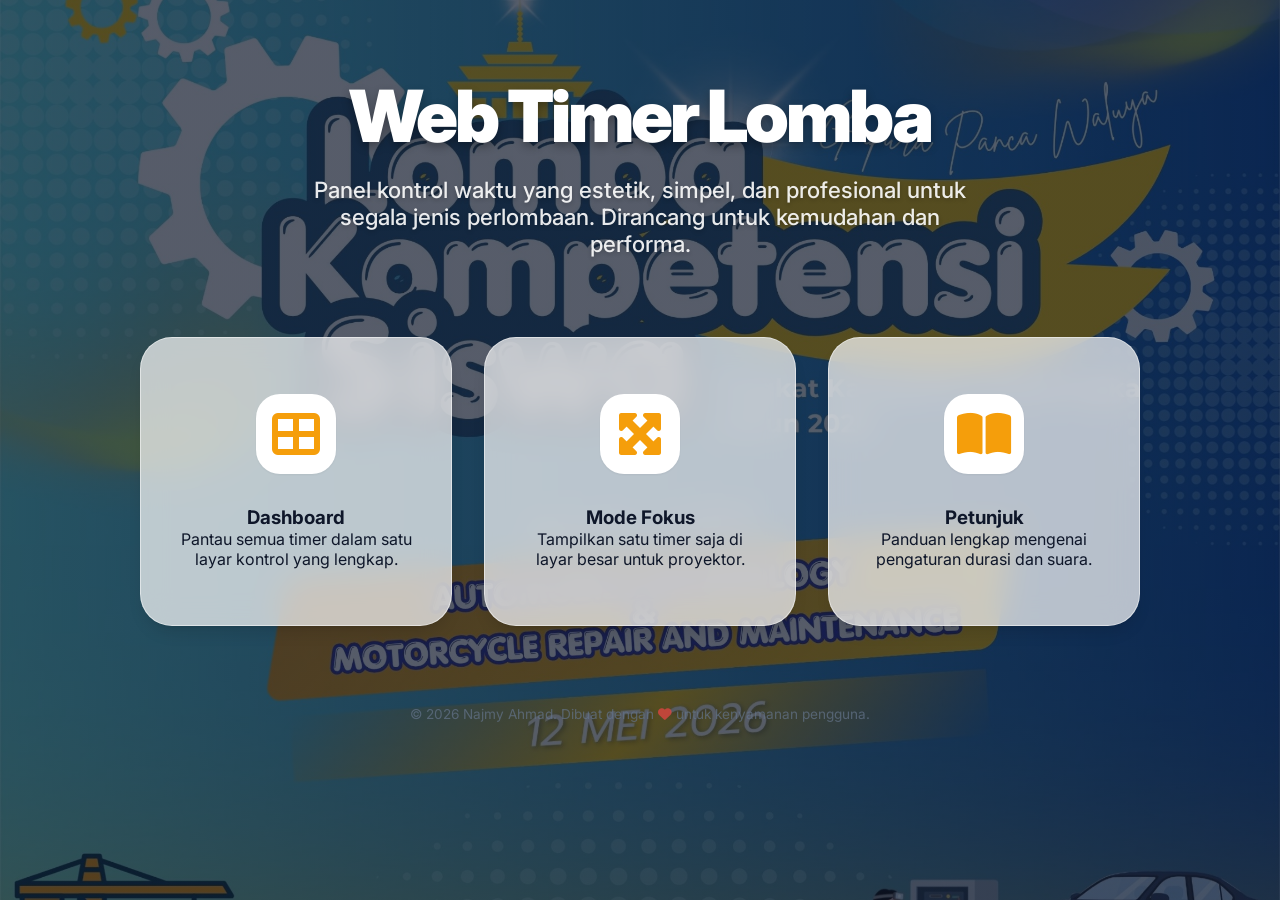
==== index.html @ 97ef630b "feat: implement timer application logic, styling, and navigation structure" ====
<!doctype html>
<html lang="id">
  <head>
    <meta charset="UTF-8" />
    <meta name="viewport" content="width=device-width, initial-scale=1.0" />
    <title>Timer Lomba</title>
    <link rel="stylesheet" href="css/style.css" />
    <link
      href="https://fonts.googleapis.com/css2?family=Inter:wght@400;500;600;700;800&family=Roboto:wght@300;400;700;900&display=swap"
      rel="stylesheet"
    />
    <link
      rel="stylesheet"
      href="https://cdnjs.cloudflare.com/ajax/libs/font-awesome/6.5.1/css/all.min.css"
    />
  </head>
  <body>
    <!-- App Container -->
    <div id="app" class="container">
      <!-- Background Decorations -->
      <div class="blob blob-1"></div>
      <div class="blob blob-2"></div>

      <!-- Header (Akan selalu tampil) -->
      <header class="app-header">
        <div
          class="app-title"
          onclick="location.hash = '#home'"
          style="cursor: pointer"
        >
          Timer Lomba
        </div>
        <div class="auto-mode-container" id="global-auto-toggle-wrapper">
          <span class="auto-mode-label">Mode Auto</span>
          <label class="switch">
            <input type="checkbox" id="auto-mode-toggle" />
            <span class="slider"></span>
          </label>
        </div>
        <nav class="tabs">
          <a href="#home" class="tab" id="tab-home">Beranda</a>
          <a href="#dashboard" class="tab" id="tab-dashboard">Dashboard</a>
          <a href="#persiapan" class="tab" id="tab-persiapan">Persiapan</a>
          <a href="#lomba" class="tab" id="tab-lomba">Lomba</a>
          <a href="#evaluasi" class="tab" id="tab-evaluasi">Evaluasi</a>
          <a href="#petunjuk" class="tab" id="tab-petunjuk">Petunjuk</a>
        </nav>
      </header>

      <!-- Main Content Area -->
      <div id="view-container">
        <!-- Content will be injected here by script.js -->
      </div>

      <!-- Footer Area -->
      <footer id="app-footer"
        style="
          margin-top: 0;
          padding: 1rem 0 1rem;
          text-align: center;
          color: var(--text-muted);
          font-size: 0.85rem;
          opacity: 0.7;
        "
      >
        &copy; 2026 Najmy Ahmad. Dibuat dengan
        <i class="fas fa-heart" style="color: var(--danger)"></i> untuk
        kenyamanan pengguna.
      </footer>
    </div>

    <!-- Modals -->
    <!-- Global Config Modal (Previously aside) -->
    <div class="modal-overlay" id="modal-settings">
      <div class="modal-content">
        <div class="modal-header">
          <h2 id="config-title">Pengaturan Timer</h2>
          <p>Sesuaikan durasi dan suara pengingat untuk timer ini.</p>
        </div>
        <div class="modal-body">
          <div class="setting-row">
            <label>Setel Durasi</label>
            <div class="duration-inputs">
              <div class="duration-box">
                <input type="number" id="cfg-hours" min="0" value="0" />
                <span>jam</span>
              </div>
              <div class="duration-box">
                <input type="number" id="cfg-mins" min="0" max="59" value="0" />
                <span>mnt</span>
              </div>
              <div class="duration-box">
                <input type="number" id="cfg-secs" min="0" max="59" value="0" />
                <span>dtk</span>
              </div>
            </div>
          </div>
          <div class="setting-row">
            <label>Suara Pengingat</label>
            <div id="sound-list" class="sound-list"></div>
            <button id="add-sound-btn" class="btn-add-sound">
              <i class="fas fa-plus"></i> Tambah Suara Baru
            </button>
          </div>
        </div>
        <div class="modal-footer">
          <button class="btn-secondary" onclick="app.closeModal('settings')">
            Batal
          </button>
          <button class="btn-primary" id="save-config-btn">
            Simpan Perubahan
          </button>
        </div>
      </div>
    </div>

    <!-- Add Timer Modal -->
    <div class="modal-overlay" id="modal-add-timer">
      <div class="modal-content">
        <div class="modal-header">
          <h2>Tambah Pewaktu Baru</h2>
          <p>Masukkan nama dan durasi awal untuk timer baru Anda.</p>
        </div>
        <div class="modal-body">
          <div class="form-group">
            <label>Nama Lomba / Tahap</label>
            <input
              type="text"
              id="add-timer-name"
              placeholder="Contoh: Babak Final"
            />
          </div>
          <div class="form-group">
            <label>Durasi (Menit)</label>
            <input type="number" id="add-timer-duration" value="5" min="1" />
          </div>
          <p
            id="add-timer-error"
            style="
              color: var(--danger);
              font-size: 0.85rem;
              margin-top: 0.5rem;
              display: none;
            "
          >
            Nama timer tidak boleh kosong!
          </p>
        </div>
        <div class="modal-footer">
          <button class="btn-secondary" onclick="app.closeModal('add-timer')">
            Batal
          </button>
          <button class="btn-primary" id="confirm-add-timer">
            Tambah Sekarang
          </button>
        </div>
      </div>
    </div>

    <!-- Delete Confirmation Modal -->
    <div class="modal-overlay" id="modal-delete-confirm">
      <div class="modal-content">
        <div class="modal-header">
          <h2 style="color: var(--danger)">Hapus Timer?</h2>
          <p>
            Tindakan ini tidak dapat dibatalkan. Timer akan dihapus permanen.
          </p>
        </div>
        <div class="modal-footer">
          <button
            class="btn-secondary"
            onclick="app.closeModal('delete-confirm')"
          >
            Batal
          </button>
          <button class="btn-danger" id="confirm-delete-timer">
            Hapus Permanen
          </button>
        </div>
      </div>
    </div>

    <!-- Quick Edit Time Modal -->
    <div class="modal-overlay" id="modal-quick-edit">
      <div class="modal-content">
        <div class="modal-header">
          <h2>Ubah Durasi</h2>
          <p>Masukkan durasi baru untuk timer yang sedang aktif.</p>
        </div>
        <div class="modal-body">
          <div class="setting-row">
            <label>Setel Durasi Baru</label>
            <div class="duration-inputs">
              <div class="duration-box">
                <input type="number" id="quick-cfg-hours" min="0" value="0" />
                <span>jam</span>
              </div>
              <div class="duration-box">
                <input type="number" id="quick-cfg-mins" min="0" max="59" value="0" />
                <span>mnt</span>
              </div>
              <div class="duration-box">
                <input type="number" id="quick-cfg-secs" min="0" max="59" value="0" />
                <span>dtk</span>
              </div>
            </div>
          </div>
        </div>
        <div class="modal-footer">
          <button class="btn-secondary" onclick="app.closeModal('quick-edit')">
            Batal
          </button>
          <button class="btn-primary" id="confirm-quick-edit">
            Simpan Durasi
          </button>
        </div>
      </div>
    </div>

    <!-- Templates -->
    <template id="template-home">
      <div class="home-view">
        <div class="home-hero">
          <h1>Web Timer Lomba</h1>
          <p>
            Panel kontrol waktu yang estetik, simpel, dan profesional untuk
            segala jenis perlombaan. Dirancang untuk kemudahan dan performa.
          </p>
        </div>
        <div class="home-options">
          <a href="#dashboard" class="home-card">
            <span
              class="icon"
              style="
                font-size: 3rem;
                margin-bottom: 2rem;
                width: 80px;
                height: 80px;
                background: white;
                display: flex;
                align-items: center;
                justify-content: center;
                border-radius: 24px;
                color: var(--accent);
                box-shadow: var(--shadow-sm);
              "
              ><i class="fas fa-th-large"></i
            ></span>
            <h3>Dashboard</h3>
            <p>Pantau semua timer dalam satu layar kontrol yang lengkap.</p>
          </a>
          <a href="#persiapan" class="home-card">
            <span
              class="icon"
              style="
                font-size: 3rem;
                margin-bottom: 2rem;
                width: 80px;
                height: 80px;
                background: white;
                display: flex;
                align-items: center;
                justify-content: center;
                border-radius: 24px;
                color: var(--accent);
                box-shadow: var(--shadow-sm);
              "
              ><i class="fas fa-expand-arrows-alt"></i
            ></span>
            <h3>Mode Fokus</h3>
            <p>Tampilkan satu timer saja di layar besar untuk proyektor.</p>
          </a>
          <a href="#petunjuk" class="home-card">
            <span
              class="icon"
              style="
                font-size: 3rem;
                margin-bottom: 2rem;
                width: 80px;
                height: 80px;
                background: white;
                display: flex;
                align-items: center;
                justify-content: center;
                border-radius: 24px;
                color: var(--accent);
                box-shadow: var(--shadow-sm);
              "
              ><i class="fas fa-book-open"></i
            ></span>
            <h3>Petunjuk</h3>
            <p>Panduan lengkap mengenai pengaturan durasi dan suara.</p>
          </a>
        </div>
      </div>
    </template>

    <template id="template-dashboard">
      <div class="dashboard-grid-view">
        <main class="timer-list" id="dashboard-timer-list">
          <!-- Timers injected here -->
        </main>
        
        <aside class="dashboard-right-panel">
          <div class="panel-content">
            <div id="selected-timer-info" class="selected-timer-title">Pilih Timer</div>
            
            <button class="btn-add-timer-text" id="panel-add-timer-btn">
              <i class="fas fa-plus"></i> Tambah pewaktu baru
            </button>
            
            <div class="digital-picker-container">
              <div class="digit-group">
                <div class="digit-val" id="picker-h">00</div>
                <div class="digit-label">jam</div>
              </div>
              <div class="digit-separator">:</div>
              <div class="digit-group">
                <div class="digit-val" id="picker-m">00</div>
                <div class="digit-label">mnt</div>
              </div>
              <div class="digit-separator">:</div>
              <div class="digit-group">
                <div class="digit-val" id="picker-s">00</div>
                <div class="digit-label">dtk</div>
              </div>
            </div>
            
            <button class="btn-main-action" id="picker-start-btn">
              <i class="fas fa-play"></i> Mulai
            </button>
          </div>

        </aside>
      </div>
    </template>

    <template id="template-focused">
      <div class="focused-view">
        <main class="timer-list" data-focused="true" id="focused-timer-list">
          <!-- Single timer injected here -->
        </main>
      </div>
    </template>

    <template id="template-petunjuk">
      <div class="guide-content">
        <h2><i class="fas fa-book-open"></i> Panduan Penggunaan Lengkap</h2>

        <div class="guide-section">
          <h3><i class="fas fa-rocket"></i> Memulai Cepat</h3>
          <p>
            Aplikasi ini dirancang untuk memudahkan manajemen waktu dalam
            perlombaan. Anda dapat memulainya melalui halaman
            <strong>Dashboard</strong> untuk mengatur semua timer secara
            kolektif, atau menggunakan <strong>Mode Fokus</strong> untuk
            menampilkan satu timer di layar proyektor.
          </p>
        </div>

        <div class="guide-section">
          <h3><i class="fas fa-sliders-h"></i> Pengaturan Timer & Suara</h3>
          <ul>
            <li>
              Klik ikon <strong>Gear</strong> <i class="fas fa-cog"></i> pada
              kartu timer untuk membuka pengaturan durasi dan suara.
            </li>
            <li>
              <strong>Durasi:</strong> Anda dapat mengatur jam, menit, dan detik
              secara presisi.
            </li>
            <li>
              <strong>Slot Suara:</strong> Anda bisa menambahkan banyak suara
              untuk satu timer (misal: bunyi "Ting" di awal, dan "Alarm" di
              akhir).
            </li>
            <li>
              <strong>Tipe Suara:</strong>
              <ul>
                <li>
                  <code>Mulai</code>: Bunyi akan diputar saat timer dijalankan
                  dan berhenti otomatis pada detik ke-X.
                </li>
                <li>
                  <code>Selesai</code>: Bunyi akan diputar saat sisa waktu
                  mencapai X detik terakhir (Count down).
                </li>
                <li>
                  <code>Berputar (Loop)</code>: Bunyi akan diputar terus menerus
                  selama timer berjalan.
                </li>
              </ul>
            </li>
          </ul>
        </div>

        <div class="guide-section">
          <h3><i class="fas fa-magic"></i> Mode Otomatis (Auto Mode)</h3>
          <p>
            Aktifkan saklar <strong>Mode Auto</strong> di bagian header. Dengan
            fitur ini:
          </p>
          <ul>
            <li>
              Saat timer <strong>Persiapan</strong> selesai, sistem akan
              otomatis berpindah ke halaman <strong>Lomba</strong> dan
              menjalankan timer.
            </li>
            <li>
              Setelah <strong>Lomba</strong> selesai, sistem akan berpindah ke
              <strong>Evaluasi</strong>.
            </li>
            <li>
              Fitur ini sangat berguna agar operator tidak perlu melakukan klik
              manual setiap pergantian tahap.
            </li>
          </ul>
        </div>

        <div class="guide-section">
          <h3><i class="fas fa-tv"></i> Mode Fokus & Proyektor</h3>
          <p>
            Gunakan menu <strong>Persiapan</strong>, <strong>Lomba</strong>,
            atau <strong>Evaluasi</strong> di navigasi atas untuk menampilkan
            timer dalam ukuran raksasa. Tampilan ini dirancang khusus agar mudah
            terlihat oleh peserta dari jarak jauh melalui proyektor.
          </p>
        </div>

        <div class="guide-section">
          <h3><i class="fas fa-plus-circle"></i> Menambah & Menghapus Timer</h3>
          <p>
            Di halaman Dashboard, Anda dapat menambah timer baru dengan nama
            kustom. Anda juga dapat menghapus timer yang tidak diperlukan
            melalui tombol <i class="fas fa-trash-alt"></i> pada masing-masing
            kartu.
          </p>
        </div>

        <a href="#home" class="back-link"
          ><i class="fas fa-arrow-left"></i> Kembali ke Beranda</a
        >
      </div>
    </template>

    <script src="js/script.js"></script>
  </body>
</html>
---- css/style.css ----
:root {
  --bg-color: #f8fafc;
  --card-bg: rgba(255, 255, 255, 0.8);
  --text-main: #0f172a;
  --text-muted: #64748b;
  --accent: #f59e0b; /* Amber/Orange like reference */
  --accent-hover: #d97706;
  --accent-light: rgba(245, 158, 11, 0.1);
  --border-color: rgba(226, 232, 240, 0.8);
  --success: #10b981;
  --danger: #ef4444;
  --shadow-sm: 0 1px 2px 0 rgb(0 0 0 / 0.05);
  --shadow: 0 10px 15px -3px rgb(0 0 0 / 0.1), 0 4px 6px -4px rgb(0 0 0 / 0.1);
  --shadow-lg:
    0 20px 25px -5px rgb(0 0 0 / 0.1), 0 8px 10px -6px rgb(0 0 0 / 0.1);
  --glass-bg: rgba(255, 255, 255, 0.7);
  --glass-border: rgba(255, 255, 255, 0.5);
}

* {
  box-sizing: border-box;
  margin: 0;
  padding: 0;
  font-family:
    "Inter",
    -apple-system,
    sans-serif;
}

.hidden {
  display: none !important;
}

body {
  background: #f8fafc;
  color: var(--text-main);
  min-height: 100vh;
  padding: 0;
  overflow-x: hidden;
  transition: background 0.5s ease;
}

/* Base Body Style for home view */
body.home-active {
  background:
    linear-gradient(rgba(15, 23, 42, 0.7), rgba(15, 23, 42, 0.7)),
    url("../assets/bg.jpeg") no-repeat center center fixed;
  background-size: cover;
}

/* For other views, use a lighter version of the background */
body:not(.home-active) {
  background:
    linear-gradient(rgba(241, 245, 249, 0.9), rgba(241, 245, 249, 0.9)),
    url("../assets/bg.jpeg") no-repeat center center fixed;
  background-size: cover;
}

.container {
  width: 100%;
  max-width: 100%;
  margin: 0;
  padding: 1rem 1.5rem;
  min-height: 100vh;
  display: flex;
  flex-direction: column;
}

/* SPA Views Layouts */
.dashboard-grid-view {
  display: grid;
  grid-template-columns: 1.2fr 0.8fr; /* Give more space to cards */
  gap: 1.5rem;
  align-items: stretch;
  animation: fadeIn 0.5s ease-out;
  width: 100%;
  margin: 0;
  flex: 1; /* Stretch to fill container */
  min-height: 0; /* Allow inner scrolling */
}

.focused-view {
  display: flex;
  justify-content: center;
  align-items: center;
  min-height: 60vh;
  width: 100%;
  animation: scaleIn 0.4s ease-out;
}

/* Header & Tabs */
.app-header {
  display: flex;
  justify-content: space-between;
  align-items: center;
  margin-bottom: 1.5rem;
  padding: 1rem 2rem;
  background: var(--glass-bg);
  backdrop-filter: blur(12px);
  border-radius: 20px;
  border: 1px solid var(--glass-border);
  box-shadow: var(--shadow);
  z-index: 100;
}

.app-title {
  font-size: 1.5rem;
  font-weight: 800;
  letter-spacing: -1px;
  color: var(--text-main);
  display: flex;
  align-items: center;
  gap: 0.75rem;
}

.app-title::before {
  content: "";
  width: 12px;
  height: 12px;
  background: var(--accent);
  border-radius: 50%;
  box-shadow: 0 0 10px var(--accent);
}

.tabs {
  display: flex;
  gap: 0.5rem;
  background: rgba(0, 0, 0, 0.05);
  padding: 0.4rem;
  border-radius: 12px;
}

.tab {
  font-weight: 600;
  color: var(--text-muted);
  text-decoration: none;
  padding: 0.6rem 1.2rem;
  border-radius: 8px;
  transition: all 0.2s cubic-bezier(0.4, 0, 0.2, 1);
  font-size: 0.9rem;
}

.tab:hover {
  color: var(--text-main);
  background: rgba(255, 255, 255, 0.5);
}

.tab.active {
  color: white;
  background: var(--accent);
  box-shadow: 0 4px 12px rgba(99, 102, 241, 0.3);
}

/* Timer Cards */
.timer-list {
  display: flex;
  flex-direction: column;
  gap: 1.5rem;
  overflow-y: auto;
  padding-right: 0.5rem;
  height: 100%;
}

/* On dashboard, make cards fill available vertical space */
#dashboard-timer-list .timer-card {
  flex: 1;
  min-height: 280px; /* Even larger */
}

/* Custom Scrollbar */
.timer-list::-webkit-scrollbar {
  width: 6px;
}

.timer-list::-webkit-scrollbar-thumb {
  background: #e2e8f0;
  border-radius: 10px;
}

.timer-list::-webkit-scrollbar-track {
  background: transparent;
}

.timer-card {
  background: var(--glass-bg);
  backdrop-filter: blur(10px);
  border-radius: 40px;
  padding: 4rem 3rem; /* Reduced horizontal padding to prevent collision */
  box-shadow: var(--shadow);
  display: flex;
  justify-content: space-between;
  align-items: center;
  position: relative;
  border: 1px solid var(--glass-border);
  transition: all 0.4s cubic-bezier(0.4, 0, 0.2, 1);
  overflow: hidden;
  cursor: pointer;
}

.timer-card::after {
  content: "";
  position: absolute;
  top: 0;
  left: 0;
  width: 6px;
  height: 100%;
  background: #e2e8f0;
  transition: background 0.3s;
}

.timer-card.active-timer {
  transform: scale(1.01);
  box-shadow: var(--shadow-lg);
  border-color: rgba(99, 102, 241, 0.3);
}

.timer-card.selected-card {
  border-color: var(--accent);
  background: #f0f4ff;
  box-shadow: var(--shadow-lg);
}

.timer-card.active-timer::after {
  background: var(--accent);
}

.timer-info h2 {
  font-size: 0.85rem;
  color: var(--accent);
  margin-bottom: 0.5rem;
  font-weight: 800;
  text-transform: uppercase;
  letter-spacing: 1.5px;
}

.timer-card .time-display {
  font-family: "Roboto", sans-serif;
  font-size: 6.5rem; /* Slightly smaller to fit better */
  font-weight: 700;
  color: var(--text-main);
  font-variant-numeric: tabular-nums;
  letter-spacing: -3px;
}

/* Focused View Layout */
.focused-view {
  display: flex;
  justify-content: center;
  align-items: center;
  min-height: 70vh;
  width: 100%;
  animation: scaleIn 0.4s ease-out;
}

.timer-list[data-focused="true"] {
  width: 100%;
  max-width: 1200px;
  margin: 0 auto;
}

.timer-list[data-focused="true"] .timer-card {
  padding: 6rem 4rem;
  flex-direction: column;
  text-align: center;
  gap: 4rem;
  background: var(--glass-bg);
  backdrop-filter: blur(20px);
  border-radius: 40px;
  box-shadow: var(--shadow-lg);
  border: 1px solid var(--glass-border);
}

.timer-list[data-focused="true"] .timer-card::after {
  width: 100%;
  height: 8px;
  top: 0;
  left: 0;
}

.timer-list[data-focused="true"] .timer-info h2 {
  font-size: 1.75rem;
  margin-bottom: 1.5rem;
}

.timer-list[data-focused="true"] .time-display {
  font-size: 12rem;
  line-height: 0.9;
}

.timer-list[data-focused="true"] .btn-circle {
  width: 90px;
  height: 90px;
}

.timer-list[data-focused="true"] .btn-circle i {
  font-size: 2.25rem;
}

.progress-bar-container {
  position: absolute;
  bottom: 0;
  left: 0;
  width: 100%;
  height: 6px;
  background: rgba(0, 0, 0, 0.03);
}

.progress-bar {
  height: 100%;
  background: #f59e0b; /* Fixed Orange like reference */
  width: 0%;
  transition: width 1s linear;
}

.timer-actions {
  display: flex;
  align-items: center;
  gap: 0.75rem;
  flex-shrink: 0; /* Prevent buttons from being squashed */
}

.btn-circle {
  width: 90px;
  height: 90px;
  border-radius: 24px;
  border: 1px solid var(--border-color);
  background: white;
  display: flex;
  align-items: center;
  justify-content: center;
  cursor: pointer;
  transition: all 0.3s cubic-bezier(0.4, 0, 0.2, 1);
  color: var(--text-main);
}

.btn-circle i {
  font-size: 1.5rem;
}

.btn-circle:hover {
  background: #f8fafc;
  transform: translateY(-2px);
  border-color: var(--accent);
  color: var(--accent);
}

.btn-circle.play-btn {
  background: var(--accent);
  color: white;
  border: none;
}

.btn-circle.play-btn:hover {
  background: var(--accent-hover);
  box-shadow: 0 8px 15px rgba(99, 102, 241, 0.3);
}

.btn-delete-timer {
  color: var(--danger);
}

.btn-delete-timer:hover {
  background: #fff1f2;
  color: var(--danger);
  border-color: var(--danger);
}

/* Dashboard Right Panel Styles */
.dashboard-right-panel {
  background: white;
  border-radius: 30px;
  box-shadow: var(--shadow);
  display: flex;
  flex-direction: column;
  overflow: hidden;
  height: 100%;
  border: 1px solid var(--border-color);
}

.panel-tabs {
  display: flex;
  border-bottom: 1px solid var(--border-color);
  background: #fcfcfc;
}

.panel-tab {
  flex: 1;
  padding: 1.5rem;
  background: none;
  border: none;
  font-weight: 600;
  color: var(--text-muted);
  cursor: pointer;
  font-size: 1rem;
  transition: all 0.2s;
  position: relative;
}

.panel-tab.active {
  color: var(--accent);
}

.panel-tab.active::after {
  content: "";
  position: absolute;
  bottom: 0;
  left: 20%;
  right: 20%;
  height: 3px;
  background: var(--accent);
  border-radius: 3px 3px 0 0;
}

.panel-content {
  padding: 3rem;
  display: flex;
  flex-direction: column;
  align-items: center;
  justify-content: center;
  gap: 3rem;
  flex: 1;
}

.selected-timer-title {
  font-size: 1.5rem;
  font-weight: 700;
  color: var(--accent);
  text-align: center;
  margin-bottom: -1rem;
}

.btn-add-timer-text {
  background: none;
  border: none;
  color: var(--accent);
  font-weight: 600;
  font-size: 1rem;
  cursor: pointer;
  display: flex;
  align-items: center;
  gap: 0.75rem;
}

.digital-picker-container {
  display: flex;
  align-items: center;
  gap: 0.75rem;
  padding: 2.5rem;
  background: #f8f9fa;
  border-radius: 24px;
  width: 100%;
  justify-content: center;
  box-shadow: inset 0 2px 8px rgba(0, 0, 0, 0.05);
}

.digit-group {
  display: flex;
  flex-direction: column;
  align-items: center;
  gap: 0.5rem;
}

.digit-val {
  font-family: "Roboto", sans-serif;
  font-size: 10rem;
  font-weight: 300;
  color: var(--text-main);
  font-variant-numeric: tabular-nums;
  cursor: pointer;
  letter-spacing: -5px;
  line-height: 1;
}

.digit-label {
  font-size: 0.85rem;
  color: #aaa;
  text-transform: lowercase;
}

.digit-separator {
  font-size: 3rem;
  color: #ddd;
  padding-bottom: 2rem;
}

.btn-main-action {
  width: 100%;
  padding: 1.5rem;
  background: linear-gradient(135deg, var(--accent), var(--accent-hover));
  color: white;
  border: none;
  border-radius: 16px;
  font-size: 1.25rem;
  font-weight: 700;
  cursor: pointer;
  display: flex;
  align-items: center;
  justify-content: center;
  gap: 1rem;
  box-shadow: 0 8px 20px rgba(99, 102, 241, 0.3);
  transition: all 0.3s;
}

.btn-main-action:hover {
  transform: translateY(-2px);
  box-shadow: 0 12px 25px rgba(99, 102, 241, 0.4);
}

.footer-ad {
  margin-top: auto;
  padding: 2rem;
  background: #fafafa;
  border-top: 1px solid var(--border-color);
}

.ad-content {
  display: flex;
  align-items: center;
  gap: 1.25rem;
}

.ad-icon {
  width: 50px;
  height: 50px;
  background: #4ade80;
  color: white;
  border-radius: 12px;
  display: flex;
  align-items: center;
  justify-content: center;
  font-size: 1.5rem;
}

.ad-text {
  display: flex;
  flex-direction: column;
}

.ad-text strong {
  font-size: 1rem;
  color: #333;
}

.ad-text span {
  font-size: 0.85rem;
  color: #888;
}

/* Config Panel - Side Drawer Style */
.config-panel {
  background: var(--glass-bg);
  backdrop-filter: blur(20px);
  border-radius: 24px;
  padding: 2.5rem;
  box-shadow: var(--shadow-lg);
  border: 1px solid var(--glass-border);
  height: calc(100vh - 4rem);
  position: sticky;
  top: 2rem;
  overflow-y: auto;
  display: flex;
  flex-direction: column;
}

.config-header {
  display: flex;
  justify-content: space-between;
  align-items: center;
  margin-bottom: 2.5rem;
}

.config-header h3 {
  font-size: 1.25rem;
  font-weight: 800;
  letter-spacing: -0.5px;
}

.setting-row {
  margin-bottom: 2rem;
}
.setting-row label {
  display: block;
  font-weight: 700;
  margin-bottom: 1rem;
  font-size: 0.9rem;
  color: var(--text-main);
}

.duration-inputs {
  display: flex;
  gap: 1rem;
}
.duration-box {
  flex: 1;
}
.duration-box input {
  width: 100%;
  height: 54px;
  font-size: 1.25rem;
  font-weight: 700;
  text-align: center;
  border: 1px solid var(--border-color);
  border-radius: 12px;
  background: white;
  transition: border 0.2s;
}

.duration-box input:focus {
  outline: none;
  border-color: var(--accent);
}

.duration-box span {
  display: block;
  font-size: 0.75rem;
  text-align: center;
  margin-top: 0.5rem;
  color: var(--text-muted);
  font-weight: 600;
}

.sound-item {
  background: white;
  border: 1px solid var(--border-color);
  padding: 1.5rem;
  border-radius: 16px;
  margin-bottom: 1.25rem;
  box-shadow: var(--shadow-sm);
}

.sound-item-header {
  display: flex;
  justify-content: space-between;
  align-items: center;
  margin-bottom: 1rem;
}

.btn-add-sound {
  width: 100%;
  padding: 1rem;
  border: 2px dashed var(--border-color);
  background: transparent;
  color: var(--text-muted);
  border-radius: 16px;
  cursor: pointer;
  font-weight: 700;
  transition: all 0.2s;
}

.btn-add-sound:hover {
  border-color: var(--accent);
  color: var(--accent);
  background: var(--accent-light);
}

.main-action-btn {
  width: 100%;
  padding: 1.2rem;
  background: var(--accent);
  color: white;
  border: none;
  border-radius: 16px;
  font-size: 1.1rem;
  font-weight: 700;
  cursor: pointer;
  margin-top: auto;
  box-shadow: 0 8px 20px rgba(99, 102, 241, 0.3);
  transition: all 0.3s;
}

.main-action-btn:hover {
  transform: translateY(-2px);
  box-shadow: 0 12px 25px rgba(99, 102, 241, 0.4);
}

/* Modal System Improvements */
.modal-overlay {
  position: fixed;
  top: 0;
  left: 0;
  width: 100%;
  height: 100%;
  background: rgba(0, 0, 0, 0.6);
  backdrop-filter: blur(8px);
  display: flex;
  align-items: center;
  justify-content: center;
  z-index: 2000;
  opacity: 0;
  visibility: hidden;
  transition: all 0.3s ease;
  padding: 1rem;
}

.modal-overlay.show {
  opacity: 1;
  visibility: visible;
}

.modal-content {
  background: white;
  width: 100%;
  max-width: 600px; /* Larger for settings */
  max-height: 90vh; /* Allow scrolling */
  border-radius: 32px;
  padding: 2.5rem;
  box-shadow: var(--shadow-lg);
  transform: translateY(20px);
  transition: all 0.3s cubic-bezier(0.175, 0.885, 0.32, 1.275);
  display: flex;
  flex-direction: column;
  overflow: hidden;
}

.modal-overlay.show .modal-content {
  transform: translateY(0);
}

.modal-header {
  margin-bottom: 2rem;
  text-align: center;
  flex-shrink: 0;
}

.modal-body {
  overflow-y: auto;
  padding-right: 0.5rem;
  margin-bottom: 1rem;
}

/* Custom Scrollbar for Modal Body */
.modal-body::-webkit-scrollbar {
  width: 6px;
}
.modal-body::-webkit-scrollbar-thumb {
  background: rgba(0, 0, 0, 0.1);
  border-radius: 10px;
}

.modal-footer {
  display: flex;
  gap: 1rem;
  margin-top: auto;
  padding-top: 1.5rem;
  border-top: 1px solid var(--border-color);
  flex-shrink: 0;
}

/* Guide Content Styling */
.guide-content {
  background: var(--glass-bg);
  backdrop-filter: blur(15px);
  padding: 4rem 3rem;
  border-radius: 32px;
  box-shadow: var(--shadow);
  max-width: 900px;
  margin: 2rem auto;
  border: 1px solid var(--glass-border);
  animation: fadeIn 0.5s ease-out;
}

.guide-content h2 {
  margin-bottom: 2.5rem;
  color: var(--accent);
  display: flex;
  align-items: center;
  gap: 0.75rem;
  font-size: 2rem;
  font-weight: 800;
}

.guide-section {
  margin-bottom: 3rem;
}

.guide-section h3 {
  margin: 2rem 0 1rem;
  font-size: 1.25rem;
  color: var(--text-main);
  display: flex;
  align-items: center;
  gap: 0.5rem;
  font-weight: 800;
}

.guide-section h3 i {
  color: var(--accent);
  font-size: 1rem;
}

.guide-content ul {
  padding-left: 1.5rem;
  margin-bottom: 1.5rem;
}

.guide-content li {
  margin-bottom: 1rem;
  color: var(--text-muted);
  line-height: 1.7;
  font-size: 1rem;
}

.guide-content strong {
  color: var(--text-main);
  font-weight: 700;
}

.guide-content code {
  background: rgba(99, 102, 241, 0.1);
  color: var(--accent);
  padding: 0.2rem 0.5rem;
  border-radius: 6px;
  font-family: "Monaco", "Consolas", monospace;
  font-size: 0.9rem;
}

.back-link {
  display: inline-flex;
  align-items: center;
  gap: 0.5rem;
  margin-top: 2rem;
  color: white;
  background: var(--accent);
  padding: 1rem 2rem;
  border-radius: 16px;
  text-decoration: none;
  font-weight: 700;
  transition: all 0.3s;
  box-shadow: 0 4px 12px rgba(99, 102, 241, 0.3);
}

.back-link:hover {
  transform: translateX(-5px);
  background: var(--accent-hover);
}

.badge {
  background: var(--accent);
  color: white;
  padding: 4px 10px;
  border-radius: 8px;
  font-size: 0.75rem;
  font-weight: 800;
  vertical-align: middle;
  margin-left: 8px;
}

/* Home Page Styles */
.home-view {
  padding: 4rem 0;
  text-align: center;
  max-width: 1000px;
  margin: 0 auto;
}

.home-hero {
  margin-bottom: 5rem;
}

.home-hero h1 {
  font-size: 4.5rem;
  font-weight: 900;
  color: white;
  margin-bottom: 1.5rem;
  letter-spacing: -3px;
  line-height: 1;
  text-shadow: 0 4px 10px rgba(0, 0, 0, 0.3);
}

.home-hero p {
  color: rgba(255, 255, 255, 0.9);
  font-size: 1.4rem;
  max-width: 700px;
  margin: 0 auto;
  font-weight: 500;
  text-shadow: 0 2px 4px rgba(0, 0, 0, 0.2);
}

.home-options {
  display: grid;
  grid-template-columns: repeat(3, 1fr);
  gap: 2rem;
}

.home-card {
  background: var(--glass-bg);
  backdrop-filter: blur(15px);
  padding: 3.5rem 2rem;
  border-radius: 32px;
  text-align: center;
  text-decoration: none;
  color: var(--text-main);
  box-shadow: var(--shadow);
  transition: all 0.4s cubic-bezier(0.175, 0.885, 0.32, 1.275);
  border: 1px solid var(--glass-border);
  display: flex;
  flex-direction: column;
  align-items: center;
}

.home-card:hover {
  transform: translateY(-15px) scale(1.02);
  box-shadow: var(--shadow-lg);
  border-color: var(--accent);
}

/* Form & Button Styles */
.form-group {
  margin-bottom: 1.5rem;
  text-align: left;
}

.form-group label {
  display: block;
  font-weight: 700;
  margin-bottom: 0.5rem;
  font-size: 0.9rem;
  color: var(--text-main);
}

.form-group input {
  width: 100%;
  padding: 1rem;
  border-radius: 12px;
  border: 1px solid var(--border-color);
  font-size: 1rem;
  transition: border-color 0.2s;
}

.form-group input:focus {
  outline: none;
  border-color: var(--accent);
}

.btn-primary,
.btn-secondary,
.btn-danger {
  padding: 1rem 1.5rem;
  border-radius: 14px;
  font-weight: 700;
  cursor: pointer;
  transition: all 0.3s;
  border: none;
  display: inline-flex;
  align-items: center;
  justify-content: center;
  gap: 0.5rem;
  font-size: 0.95rem;
}

.btn-primary {
  background: var(--accent);
  color: white;
  box-shadow: 0 4px 12px rgba(99, 102, 241, 0.2);
}

.btn-primary:hover {
  background: var(--accent-hover);
  transform: translateY(-2px);
  box-shadow: 0 6px 15px rgba(99, 102, 241, 0.3);
}

.btn-secondary {
  background: #f1f5f9;
  color: var(--text-main);
  border: 1px solid var(--border-color);
}

.btn-secondary:hover {
  background: #e2e8f0;
  transform: translateY(-2px);
}

.btn-danger {
  background: var(--danger);
  color: white;
  box-shadow: 0 4px 12px rgba(239, 68, 68, 0.2);
}

.btn-danger:hover {
  background: #dc2626;
  transform: translateY(-2px);
  box-shadow: 0 6px 15px rgba(239, 68, 68, 0.3);
}

/* Add Timer Button in Dashboard */
.add-timer-container {
  padding: 3rem;
  background: rgba(99, 102, 241, 0.03);
  border: 2px dashed var(--border-color);
  border-radius: 32px;
  display: flex;
  justify-content: center;
  align-items: center;
  margin-top: 2rem;
  transition: all 0.3s;
}

.add-timer-container:hover {
  background: rgba(99, 102, 241, 0.06);
  border-color: var(--accent);
}

.btn-add-timer-large {
  background: var(--accent);
  color: white;
  border: none;
  padding: 1.2rem 2.5rem;
  border-radius: 20px;
  font-size: 1.1rem;
  font-weight: 800;
  cursor: pointer;
  display: flex;
  align-items: center;
  gap: 0.75rem;
  box-shadow: 0 10px 25px rgba(99, 102, 241, 0.3);
  transition: all 0.4s cubic-bezier(0.175, 0.885, 0.32, 1.275);
}

.btn-add-timer-large:hover {
  transform: scale(1.05) translateY(-5px);
  box-shadow: 0 15px 30px rgba(99, 102, 241, 0.4);
  background: var(--accent-hover);
}

/* Animations */
@keyframes fadeIn {
  from {
    opacity: 0;
    transform: translateY(20px);
  }
  to {
    opacity: 1;
    transform: translateY(0);
  }
}
/* Mobile & Tablet Optimizations */
@media (max-width: 1024px) {
  .dashboard-grid-view {
    grid-template-columns: 1fr;
  }
  .home-options {
    grid-template-columns: repeat(2, 1fr);
  }
}

@media (max-width: 768px) {
  .container {
    padding: 1rem;
  }

  .app-header {
    flex-direction: column;
    gap: 1.5rem;
    text-align: center;
    align-items: center;
    padding: 1.5rem 1rem;
    margin-bottom: 2rem;
  }

  .tabs {
    width: 100%;
    overflow-x: auto;
    padding: 0.5rem;
    justify-content: flex-start;
    -webkit-overflow-scrolling: touch;
    gap: 0.5rem;
  }

  .tab {
    white-space: nowrap;
    flex-shrink: 0;
    font-size: 0.8rem;
    padding: 0.6rem 1rem;
  }

  .home-view {
    padding: 2rem 1rem;
  }
  .home-hero h1 {
    font-size: 2.5rem !important;
    letter-spacing: -1.5px;
  }
  .home-hero p {
    font-size: 1.1rem !important;
  }
  .home-options {
    grid-template-columns: 1fr !important;
    gap: 1.5rem;
  }
  .home-card {
    padding: 2.5rem 1.5rem;
  }

  .timer-card {
    flex-direction: column;
    text-align: center;
    gap: 1.5rem;
    padding: 1.5rem !important;
  }

  .timer-card .time-display {
    font-size: 3rem !important;
  }

  .timer-list[data-focused="true"] .time-display {
    font-size: 5rem !important;
  }

  .modal-content {
    width: 95% !important;
    padding: 1.5rem !important;
    border-radius: 24px;
  }

  .modal-header h2 {
    font-size: 1.3rem;
  }

  .duration-inputs {
    flex-direction: row;
    gap: 0.5rem;
  }

  .guide-content {
    padding: 2rem 1.5rem;
    margin: 1rem 0;
  }

  .guide-content h2 {
    font-size: 1.5rem;
  }
}

@media (max-width: 480px) {
  .home-hero h1 {
    font-size: 2rem !important;
  }
  .timer-list[data-focused="true"] .time-display {
    font-size: 4rem !important;
  }
  .btn-add-timer-large {
    padding: 1rem 1.5rem;
    font-size: 1rem;
  }
}
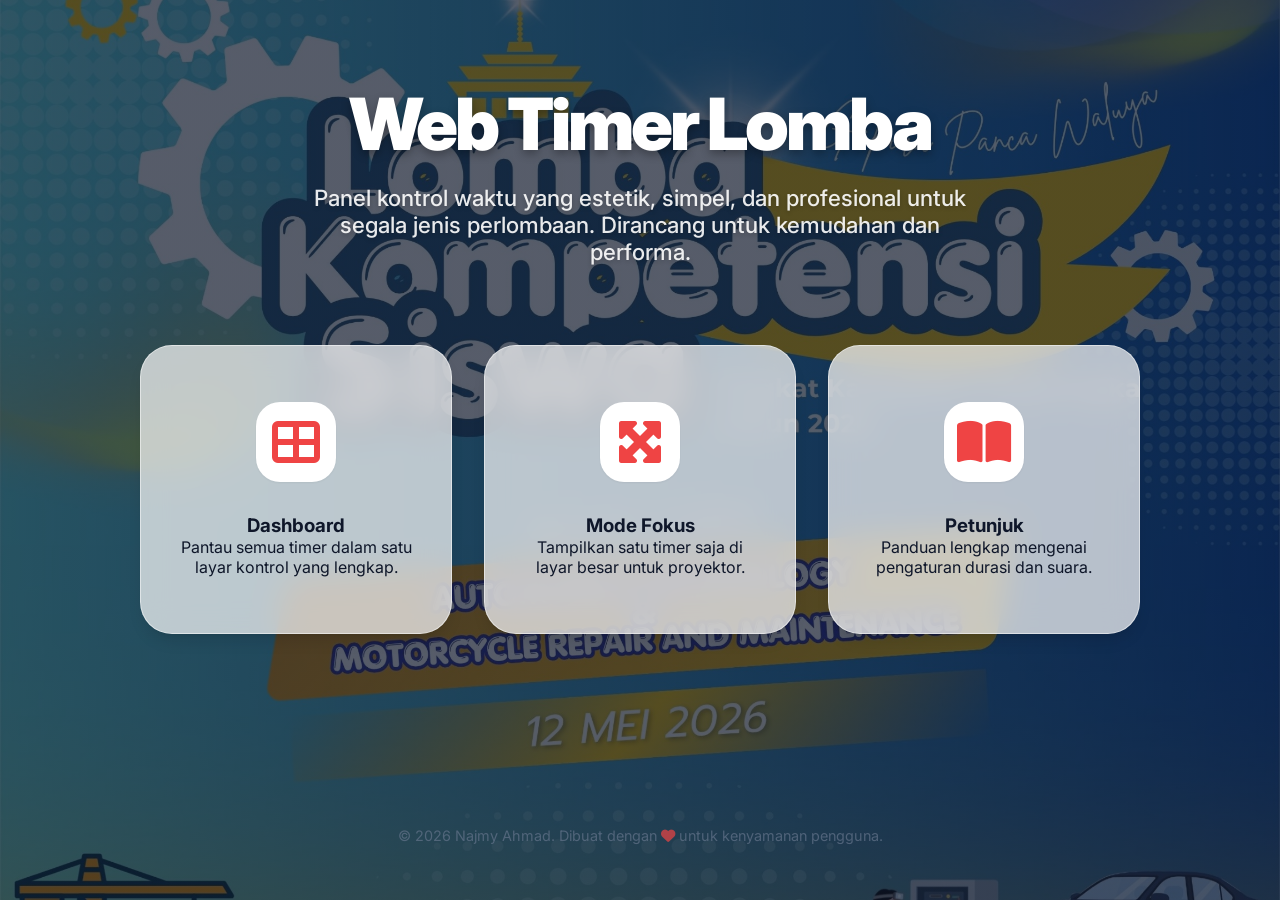
==== commit e5fda3db: "feat: initialize project structure with dashboard UI and timer management logic" ====
--- a/index.html
+++ b/index.html
@@ -6,7 +6,7 @@
     <title>Timer Lomba</title>
     <link rel="stylesheet" href="css/style.css" />
     <link
-      href="https://fonts.googleapis.com/css2?family=Inter:wght@400;500;600;700;800&family=Roboto:wght@300;400;700;900&display=swap"
+      href="https://fonts.googleapis.com/css2?family=Inter:wght@400;500;600;700;800&display=swap"
       rel="stylesheet"
     />
     <link
@@ -53,13 +53,13 @@
       </div>
 
       <!-- Footer Area -->
-      <footer id="app-footer"
+      <footer
         style="
-          margin-top: 0;
-          padding: 1rem 0 1rem;
+          margin-top: auto;
+          padding: 4rem 0 2rem;
           text-align: center;
           color: var(--text-muted);
-          font-size: 0.85rem;
+          font-size: 0.9rem;
           opacity: 0.7;
         "
       >
@@ -210,7 +210,7 @@
           <button class="btn-secondary" onclick="app.closeModal('quick-edit')">
             Batal
           </button>
-          <button class="btn-primary" id="confirm-quick-edit">
+          <button class="btn-danger" id="confirm-quick-edit">
             Simpan Durasi
           </button>
         </div>
--- a/css/style.css
+++ b/css/style.css
@@ -3,9 +3,9 @@
   --card-bg: rgba(255, 255, 255, 0.8);
   --text-main: #0f172a;
   --text-muted: #64748b;
-  --accent: #f59e0b; /* Amber/Orange like reference */
-  --accent-hover: #d97706;
-  --accent-light: rgba(245, 158, 11, 0.1);
+  --accent: #ef4444;
+  --accent-hover: #dc2626;
+  --accent-light: rgba(239, 68, 68, 0.1);
   --border-color: rgba(226, 232, 240, 0.8);
   --success: #10b981;
   --danger: #ef4444;
@@ -60,7 +60,7 @@
   width: 100%;
   max-width: 100%;
   margin: 0;
-  padding: 1rem 1.5rem;
+  padding: 1.5rem 2rem;
   min-height: 100vh;
   display: flex;
   flex-direction: column;
@@ -69,14 +69,14 @@
 /* SPA Views Layouts */
 .dashboard-grid-view {
   display: grid;
-  grid-template-columns: 1.2fr 0.8fr; /* Give more space to cards */
+  grid-template-columns: 1fr 1fr;
   gap: 1.5rem;
   align-items: stretch;
   animation: fadeIn 0.5s ease-out;
   width: 100%;
+  height: calc(100vh - 10rem);
   margin: 0;
-  flex: 1; /* Stretch to fill container */
-  min-height: 0; /* Allow inner scrolling */
+  flex: 1;
 }
 
 .focused-view {
@@ -93,8 +93,8 @@
   display: flex;
   justify-content: space-between;
   align-items: center;
-  margin-bottom: 1.5rem;
-  padding: 1rem 2rem;
+  margin-bottom: 3rem;
+  padding: 1.5rem 2rem;
   background: var(--glass-bg);
   backdrop-filter: blur(12px);
   border-radius: 20px;
@@ -158,13 +158,6 @@
   gap: 1.5rem;
   overflow-y: auto;
   padding-right: 0.5rem;
-  height: 100%;
-}
-
-/* On dashboard, make cards fill available vertical space */
-#dashboard-timer-list .timer-card {
-  flex: 1;
-  min-height: 280px; /* Even larger */
 }
 
 /* Custom Scrollbar */
@@ -184,8 +177,8 @@
 .timer-card {
   background: var(--glass-bg);
   backdrop-filter: blur(10px);
-  border-radius: 40px;
-  padding: 4rem 3rem; /* Reduced horizontal padding to prevent collision */
+  border-radius: 24px;
+  padding: 2rem 2.5rem;
   box-shadow: var(--shadow);
   display: flex;
   justify-content: space-between;
@@ -234,12 +227,12 @@
 }
 
 .timer-card .time-display {
-  font-family: "Roboto", sans-serif;
-  font-size: 6.5rem; /* Slightly smaller to fit better */
-  font-weight: 700;
+  font-size: 4rem;
+  font-weight: 500;
   color: var(--text-main);
   font-variant-numeric: tabular-nums;
-  letter-spacing: -3px;
+  letter-spacing: -2px;
+  line-height: 1;
 }
 
 /* Focused View Layout */
@@ -285,6 +278,7 @@
 .timer-list[data-focused="true"] .time-display {
   font-size: 12rem;
   line-height: 0.9;
+  font-weight: 500;
 }
 
 .timer-list[data-focused="true"] .btn-circle {
@@ -296,18 +290,24 @@
   font-size: 2.25rem;
 }
 
+.time-display-wrapper {
+  display: flex;
+  flex-direction: column;
+  gap: 0.75rem;
+  width: fit-content;
+}
+
 .progress-bar-container {
-  position: absolute;
-  bottom: 0;
-  left: 0;
-  width: 100%;
-  height: 6px;
-  background: rgba(0, 0, 0, 0.03);
+  width: 100%;
+  height: 4px;
+  background: rgba(0, 0, 0, 0.05);
+  border-radius: 10px;
+  overflow: hidden;
 }
 
 .progress-bar {
   height: 100%;
-  background: #f59e0b; /* Fixed Orange like reference */
+  background: linear-gradient(90deg, var(--accent), #f97316);
   width: 0%;
   transition: width 1s linear;
 }
@@ -315,14 +315,13 @@
 .timer-actions {
   display: flex;
   align-items: center;
-  gap: 0.75rem;
-  flex-shrink: 0; /* Prevent buttons from being squashed */
+  gap: 1rem;
 }
 
 .btn-circle {
-  width: 90px;
-  height: 90px;
-  border-radius: 24px;
+  width: 54px;
+  height: 54px;
+  border-radius: 16px;
   border: 1px solid var(--border-color);
   background: white;
   display: flex;
@@ -331,10 +330,6 @@
   cursor: pointer;
   transition: all 0.3s cubic-bezier(0.4, 0, 0.2, 1);
   color: var(--text-main);
-}
-
-.btn-circle i {
-  font-size: 1.5rem;
 }
 
 .btn-circle:hover {
@@ -373,7 +368,7 @@
   display: flex;
   flex-direction: column;
   overflow: hidden;
-  height: 100%;
+  height: fit-content;
   border: 1px solid var(--border-color);
 }
 
@@ -461,14 +456,11 @@
 }
 
 .digit-val {
-  font-family: "Roboto", sans-serif;
-  font-size: 10rem;
-  font-weight: 300;
-  color: var(--text-main);
+  font-size: 4.5rem;
+  font-weight: 400;
+  color: #222;
   font-variant-numeric: tabular-nums;
   cursor: pointer;
-  letter-spacing: -5px;
-  line-height: 1;
 }
 
 .digit-label {
@@ -1035,10 +1027,20 @@
   }
 }
 /* Mobile & Tablet Optimizations */
-@media (max-width: 1024px) {
+@media (max-width: 1200px) {
   .dashboard-grid-view {
     grid-template-columns: 1fr;
-  }
+    height: auto;
+    overflow-y: visible;
+  }
+  
+  .dashboard-right-panel {
+    position: static;
+    height: auto;
+  }
+}
+
+@media (max-width: 1024px) {
   .home-options {
     grid-template-columns: repeat(2, 1fr);
   }
@@ -1122,6 +1124,14 @@
     gap: 0.5rem;
   }
 
+  .digit-val {
+    font-size: 3rem;
+  }
+
+  .digit-separator {
+    font-size: 2rem;
+  }
+
   .guide-content {
     padding: 2rem 1.5rem;
     margin: 1rem 0;
@@ -1143,4 +1153,32 @@
     padding: 1rem 1.5rem;
     font-size: 1rem;
   }
-}
+
+  .digit-val {
+    font-size: 2.5rem;
+  }
+}
+
+/* Large Screens (Smart TV) */
+@media (min-width: 2000px) {
+  :root {
+    font-size: 20px;
+  }
+
+  .container {
+    max-width: 2500px;
+    margin: 0 auto;
+  }
+
+  .timer-card .time-display {
+    font-size: 6rem;
+  }
+
+  .timer-list[data-focused="true"] .time-display {
+    font-size: 18rem;
+  }
+  
+  .dashboard-grid-view {
+    gap: 3rem;
+  }
+}
